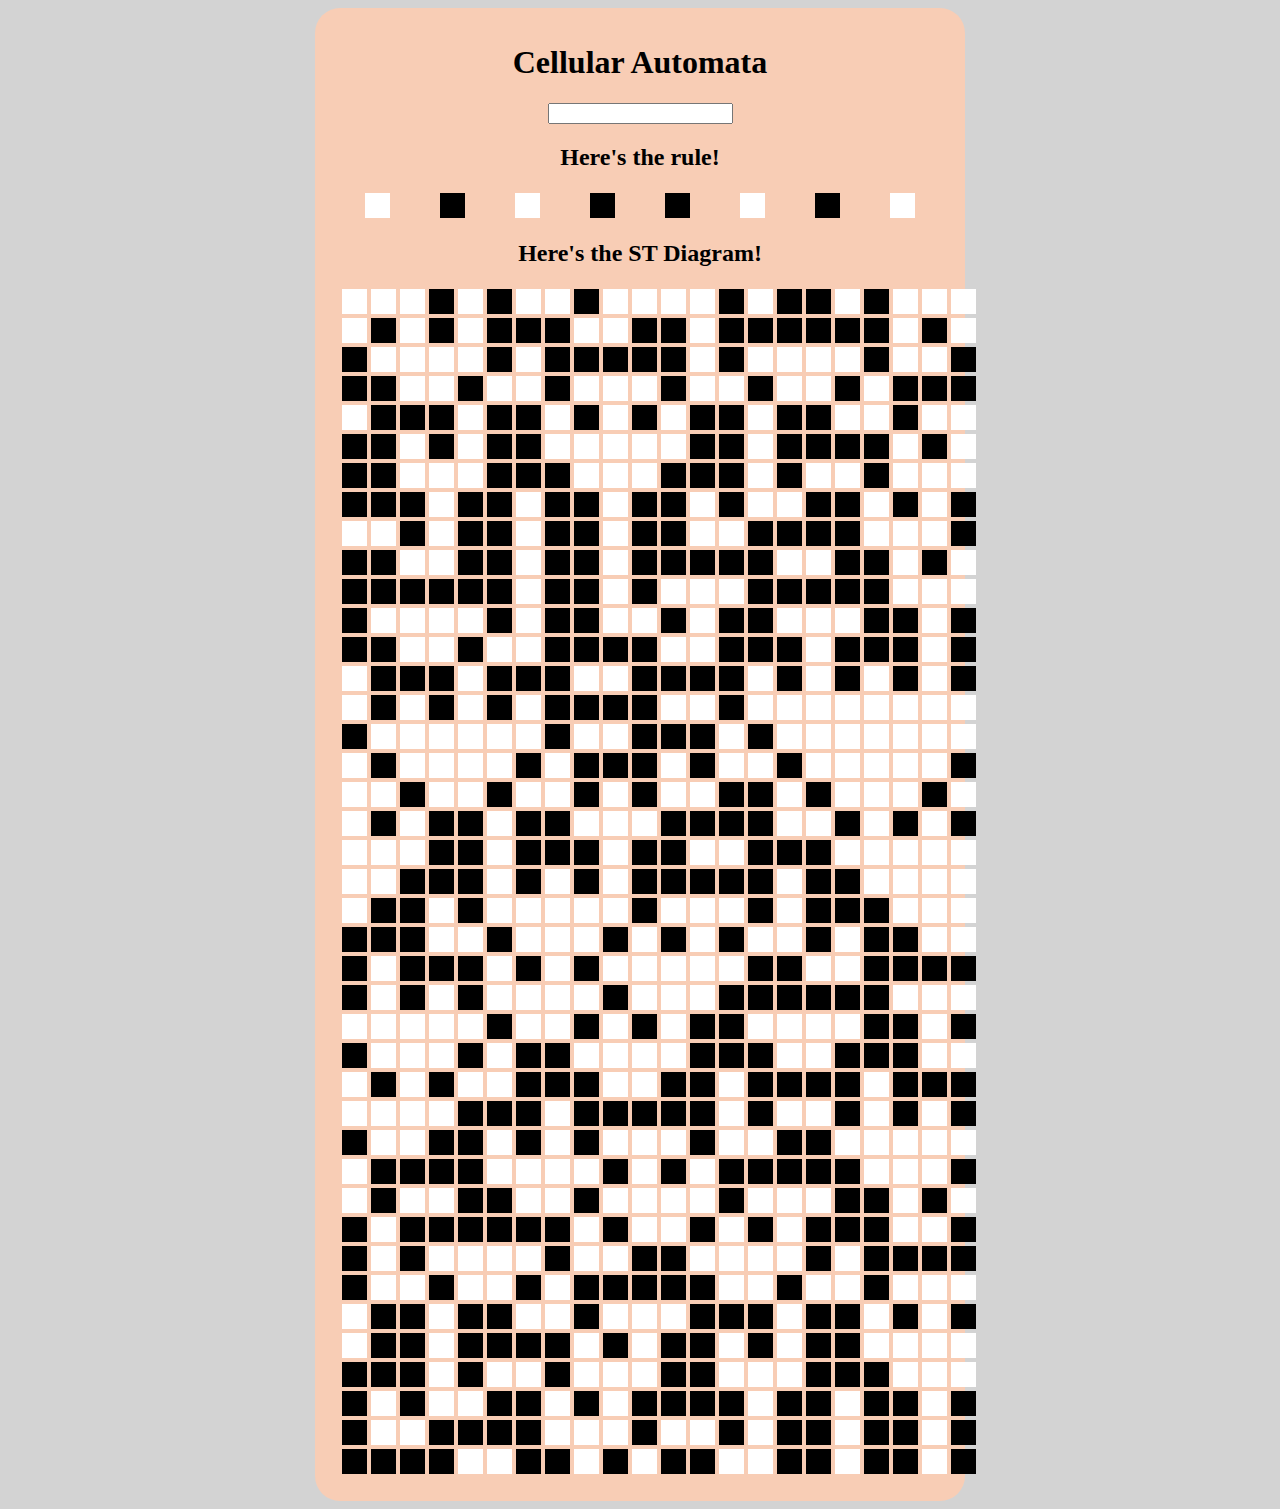
==== proj04/index.html @ bf4cd734 "working" ====
<!DOCTYPE html>
<html lang="en">
  <head>
    <meta charset="utf-8">
    <meta name="author" content="Emi Eliason">
    <title>Cellular Automata</title>
    <link rel="stylesheet" href="style.css">
    <script src="cellular-automata.js"></script>
    <script>
        // Draw tiles on page load
        window.onload = () => {
            drawSTDiagram(90, 40);
        };
        </script>
  </head>
  <body>
    <div id="main-body">
      <h1>Cellular Automata</h1>
      <input></input> 
      <div id="cell-body">
      </div>
    </div>
  </body>
</html>
---- proj04/style.css ----
body {
    background-color: lightgray;
}

#main-body {
    background-color: rgb(248, 205, 181);
    width: 600px;
    border-radius: 25px;
    text-align: center;
    margin: auto;
    padding: 15px 25px 25px 25px;
}

#cell-body {
    display: flex;
    flex-direction: column;
    flex-basis: auto;
}

.row {
    display: grid;
    grid-auto-flow: column;
    place-items: center;
}

.cell {
    width: 25px;
    height: 25px;
    margin: 2px;
}
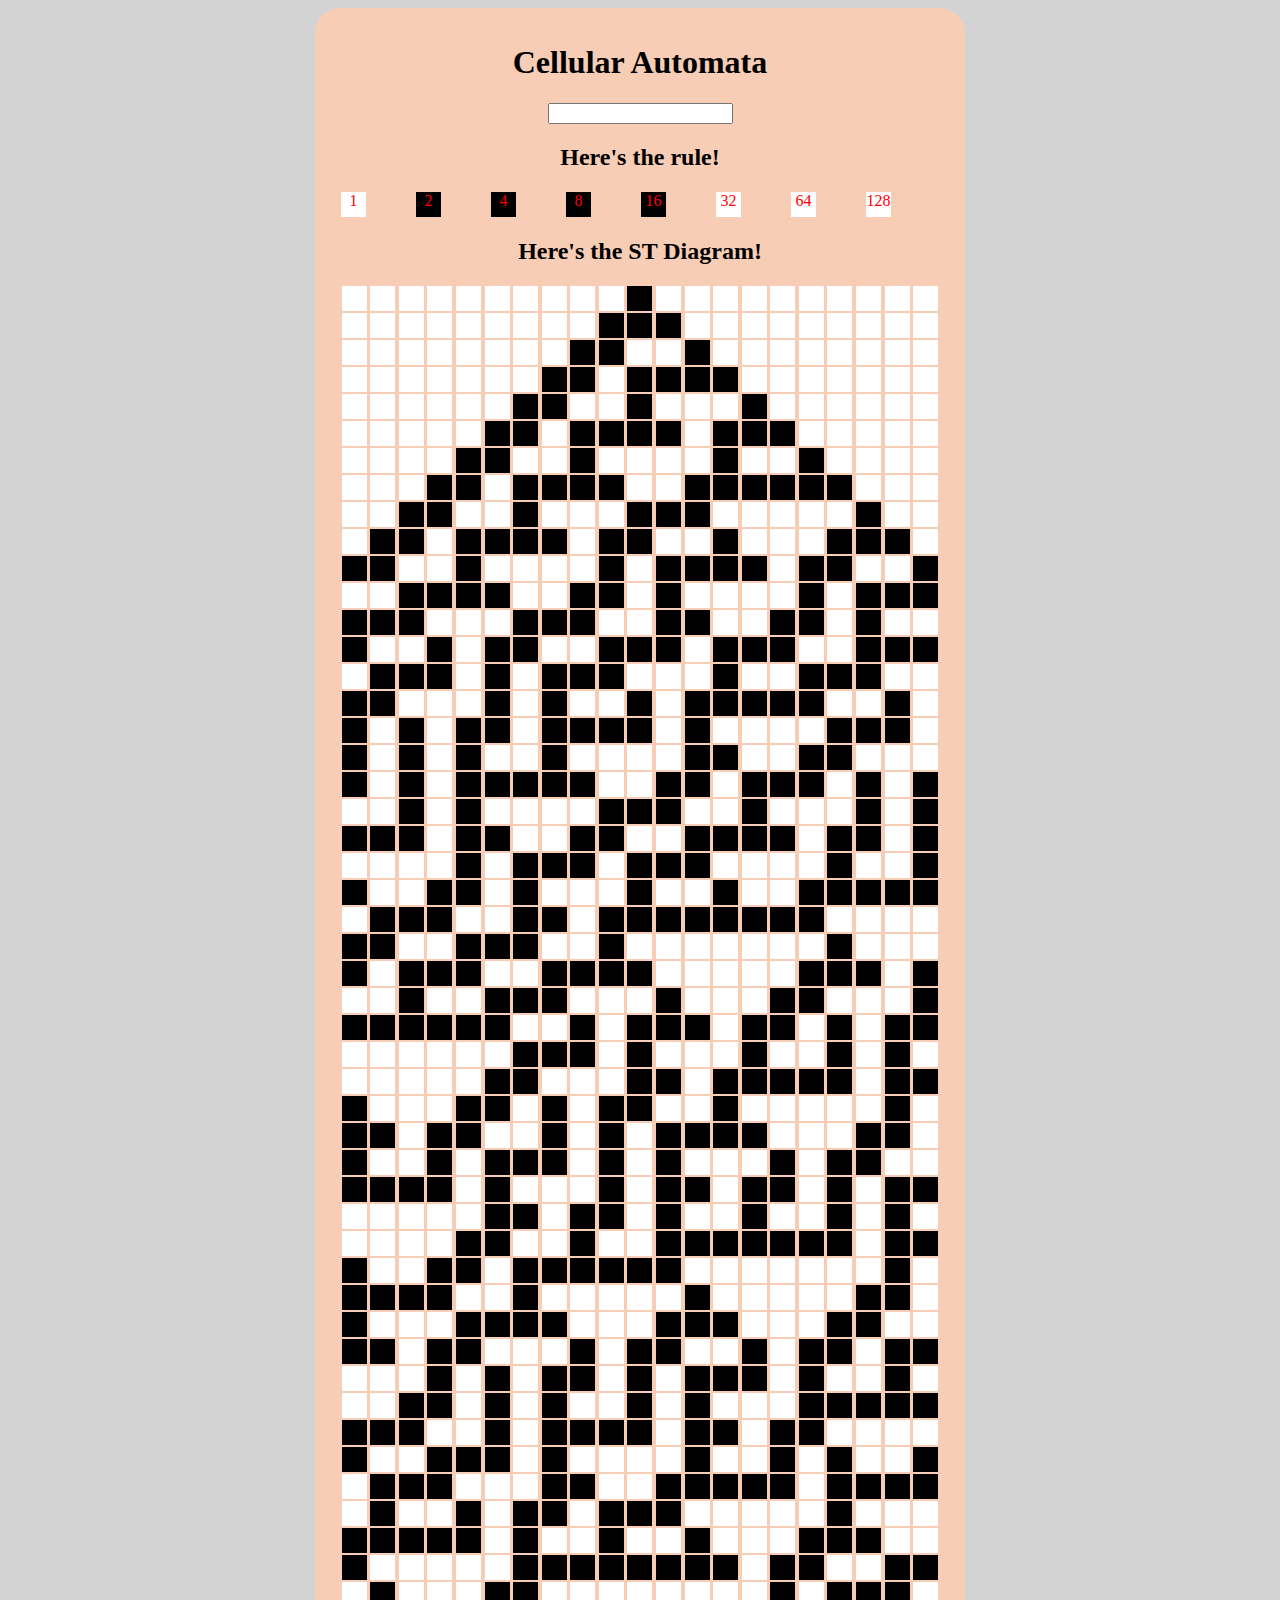
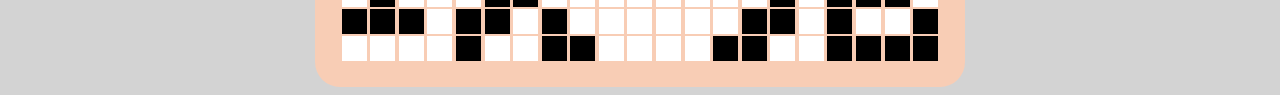
==== commit 89f25669: "version for submitting - node tester finally working" ====
--- a/proj04/index.html
+++ b/proj04/index.html
@@ -9,14 +9,14 @@
     <script>
         // Draw tiles on page load
         window.onload = () => {
-            drawSTDiagram(90, 40);
+            drawSTDiagram(30, 50);
         };
         </script>
   </head>
   <body>
     <div id="main-body">
       <h1>Cellular Automata</h1>
-      <input></input> 
+      <input type="number"></input> 
       <div id="cell-body">
       </div>
     </div>
--- a/proj04/style.css
+++ b/proj04/style.css
@@ -26,5 +26,13 @@
 .cell {
     width: 25px;
     height: 25px;
-    margin: 2px;
+    margin: 1px;
+    color: red;
+}
+
+.rule {
+    display: grid;
+    grid-auto-flow: column;
+    grid-row: 2;
+    grid-column: 3;
 }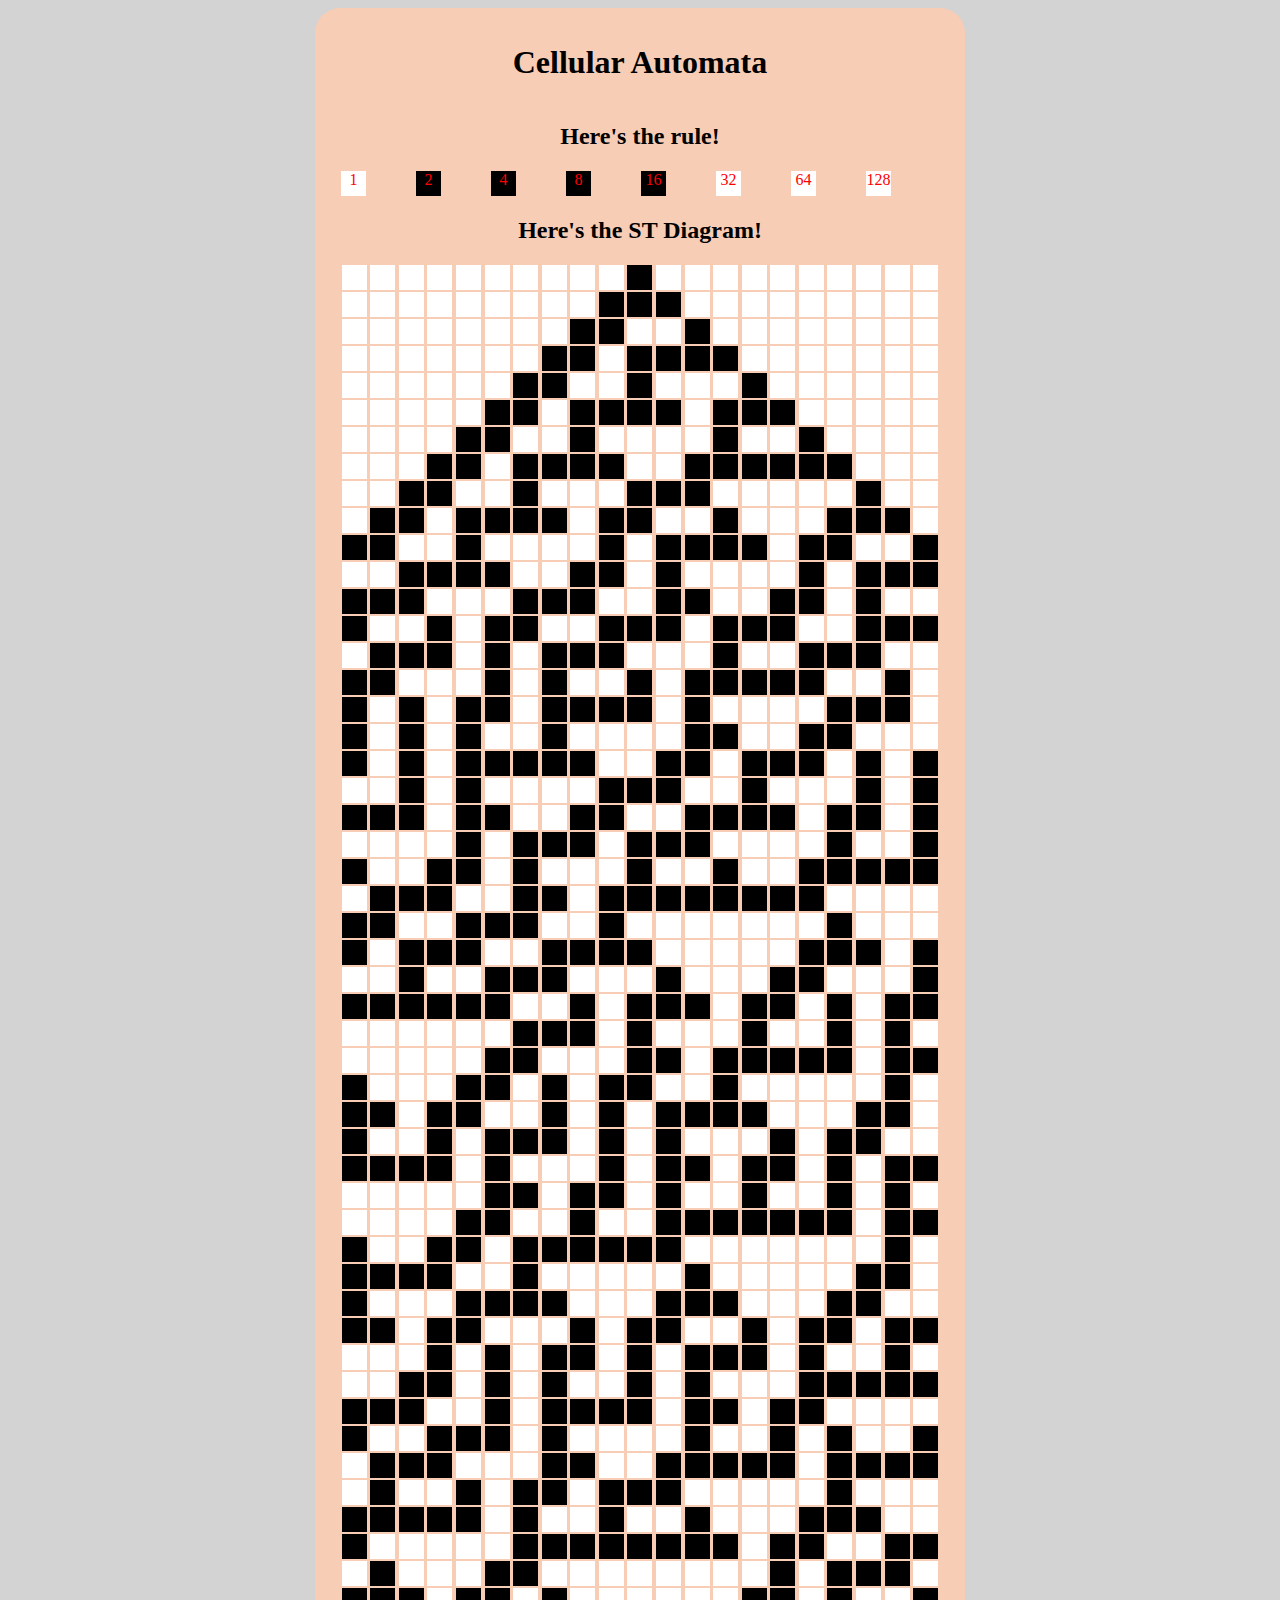
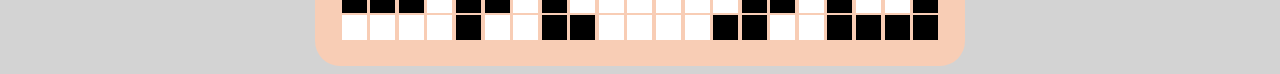
==== commit edf17502: "added clicking for new points functionality and highlighting/unhighlighting vertices" ====
--- a/proj04/index.html
+++ b/proj04/index.html
@@ -16,7 +16,7 @@
   <body>
     <div id="main-body">
       <h1>Cellular Automata</h1>
-      <input type="number"></input> 
+      <!-- <input type="number"></input>  -->
       <div id="cell-body">
       </div>
     </div>
